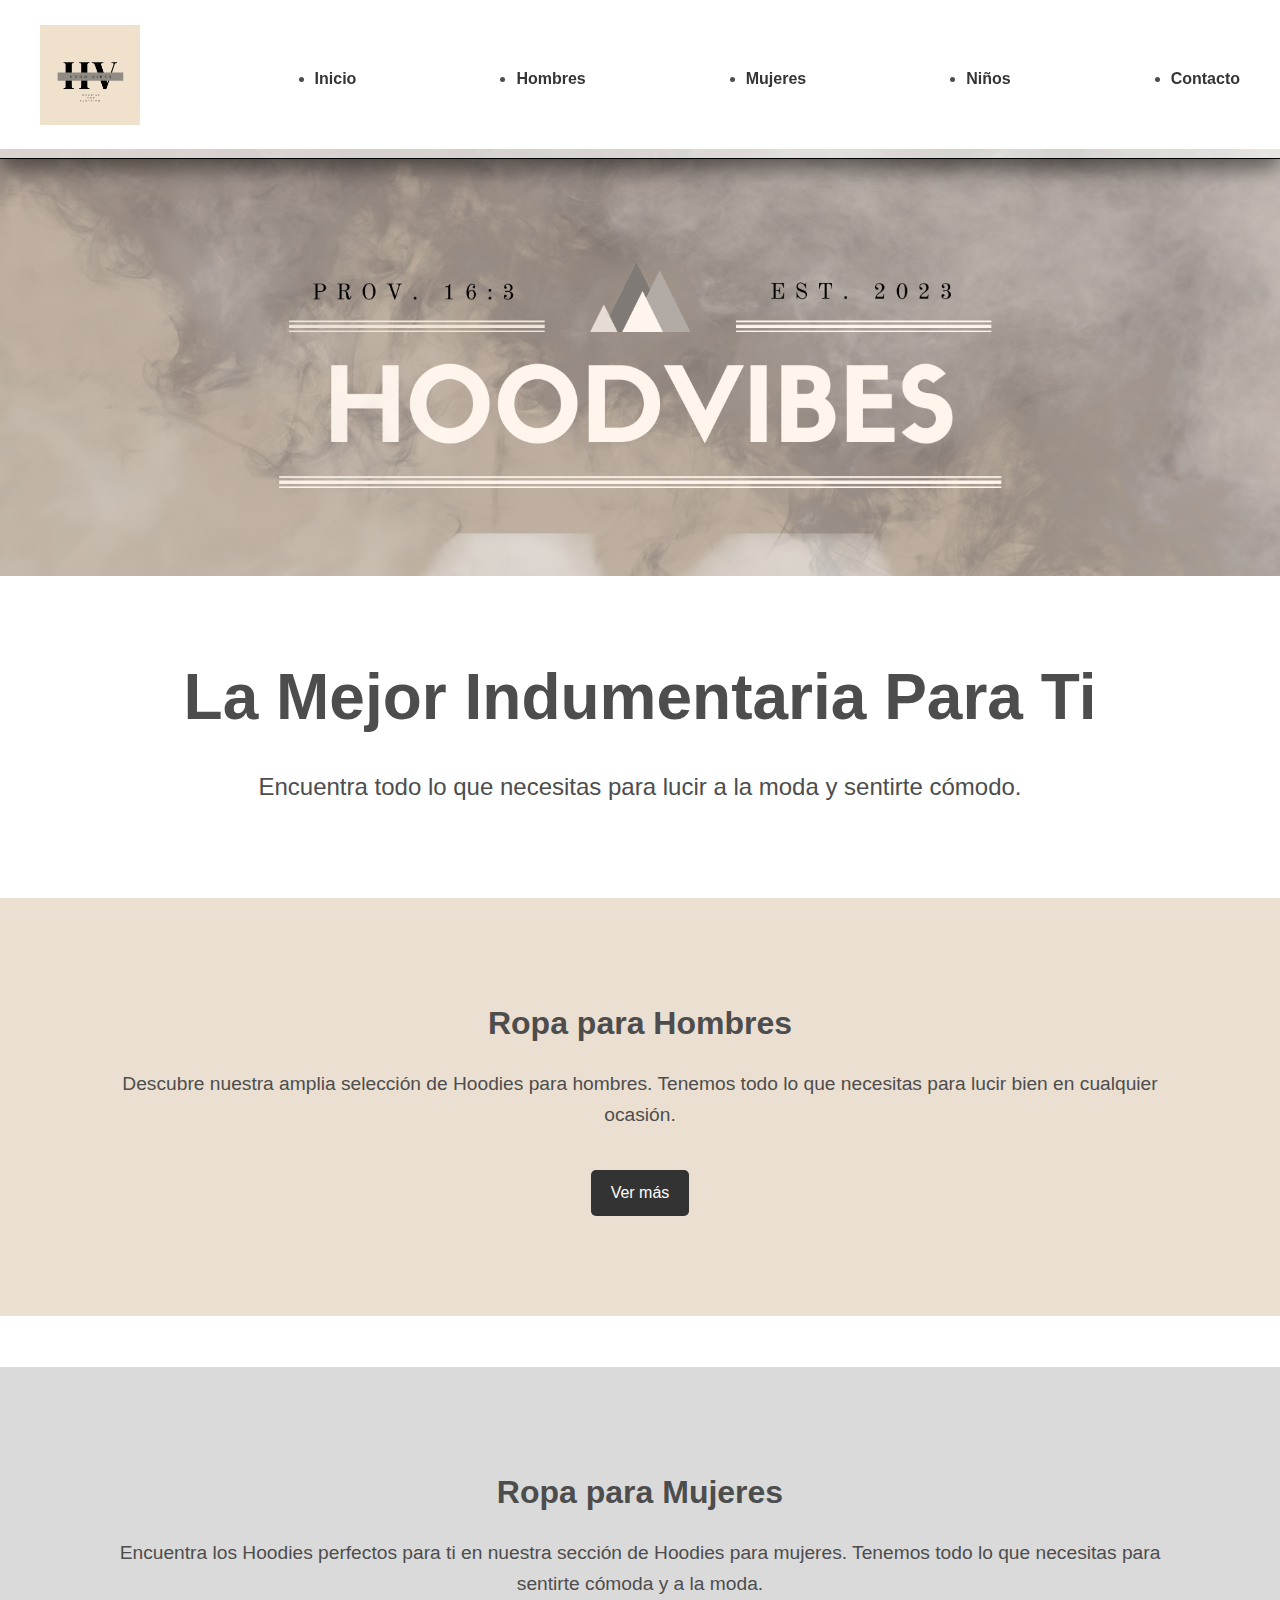
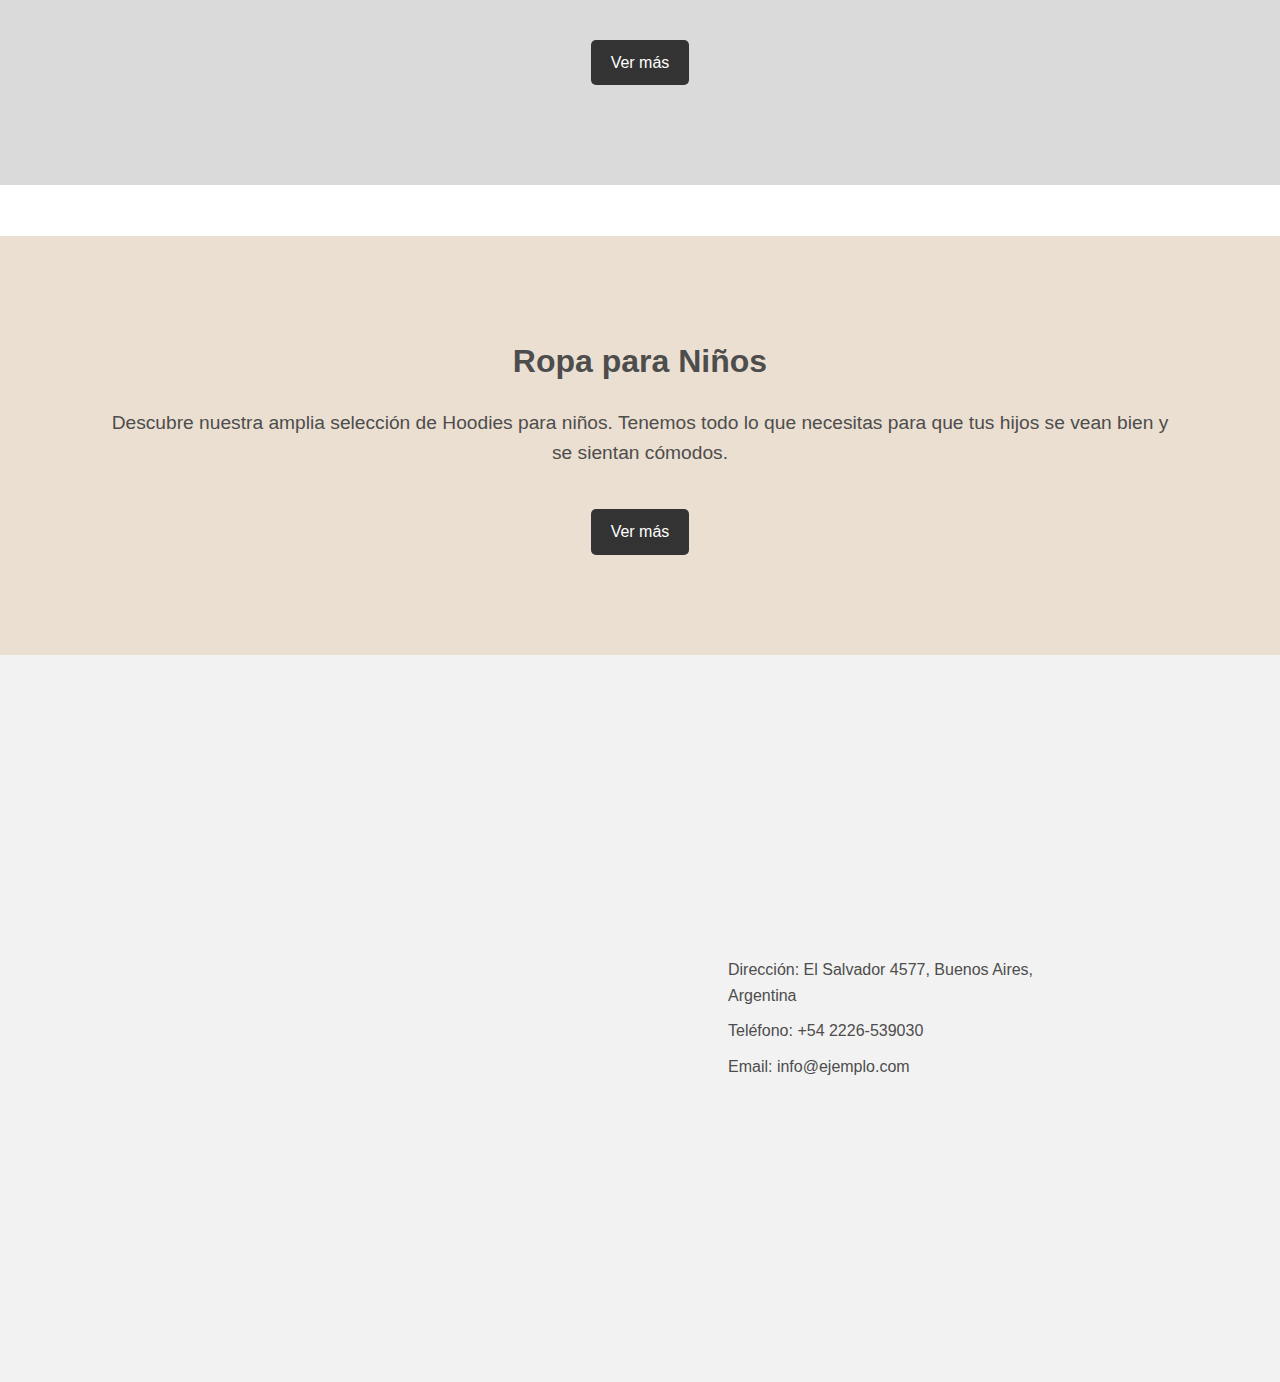
==== index.html @ 0af55d05 "Primer commit" ====
<!DOCTYPE html>
<html lang="es">
<head>
  <meta charset="UTF-8">
  <meta name="viewport" content="width=device-width, initial-scale=1.0">
  <title>Tienda de Ropa - Inicio</title>
  <link rel="stylesheet" href="./css/main.css">
  <link rel="stylesheet" href="https://github.com/TobiasLuzko/PreEntrega2-Luzko.git">
  <link rel="icon" type="image/png" sizes="32x32" href="./media/Black White Minimalist Elegant Letter Initial Name Monogram Logo (1).png">
  <!-- fin de los favicon -->

</head>
<body>
  <header>
    <div class="header-container">
      <a href="index.html">
        <img src="./media/Black White Minimalist Elegant Letter Initial Name Monogram Logo (1).png" width="100px" height="100px" alt="Logo de la Tienda de Ropa">
        <!-- Logo de la marca -->
      </a>
      <nav>
        <ul>
          <li><a href="./index.html">Inicio</a></li>
          <li><a href="./pages/hombres.html">Hombres</a></li>
          <li><a href="./pages/mujeres.html">Mujeres</a></li>
          <li><a href="./pages/ninos.html">Niños</a></li>
          <li><a href=" #footer ">Contacto</a></li>
           <!-- Lista con los sectores de la pagina  -->
        </ul>
      </nav>
    </div>
  </header>
  <!-- Fin del header  -->
  <main>
    <section class="post-banner">
      <img id="foto-ban" src="./media/banner 2 HOODVIBES.png" alt="Banner de la tienda de ropa">
      <h1>La Mejor Indumentaria Para Ti</h1>
      <p>Encuentra todo lo que necesitas para lucir a la moda y sentirte cómodo.</p>
    </section>
    <!-- Primera seccion de la pagina , deberia tener un html para "comprar ahora " -->
<br>
<br>
    <section class="ropa-hombres">
      <h2>Ropa para Hombres</h2>
      <p>Descubre nuestra amplia selección de Hoodies para hombres. Tenemos todo lo que necesitas para lucir bien en cualquier ocasión.</p>
      <a href="./pages/hombres.html" class="btn">Ver más</a>
    </section>
    <!-- Seccion de ropa de hombres  -->
<br>
<br>
    <section class="ropa-mujeres">
      <h2>Ropa para Mujeres</h2>
      <p>Encuentra los Hoodies perfectos para ti en nuestra sección de Hoodies para mujeres.  Tenemos todo lo que necesitas para sentirte cómoda y a la moda.</p>
      <a href="./pages/mujeres.html" class="btn">Ver más</a>
    </section>
    <!-- Seccion de ropa de mujer  -->
<br>
<br>
    <section class="ropa-niños">
      <h2>Ropa para Niños</h2>
      <p>Descubre nuestra amplia selección de Hoodies para niños.  Tenemos todo lo que necesitas para que tus hijos se vean bien y se sientan cómodos.</p>
      <a href="./pages/ninos.html" class="btn">Ver más</a>
    </section>
    <!-- Seccion de ropa de ninos -->
  </main>

  <footer id="footer">
    <div class="mapa">
      <iframe src="https://www.google.com/maps/embed?pb=!1m18!1m12!1m3!1d13139.52524123755!2d-58.44602342854807!3d-34.58186965086755!2m3!1f0!2f0!3f0!3m2!1i1024!2i768!4f13.1!3m3!1m2!1s0x95bcb5924702e2d1%3A0x70b075b79ca9b53e!2sPalermo%20Hollywood%2C%20CABA!5e0!3m2!1ses!2sar!4v1683251488282!5m2!1ses!2sar" width="400" height="300" style="border:0;" allowfullscreen="" loading="lazy" referrerpolicy="no-referrer-when-downgrade"></iframe>
    </div>
    <div class="info">
      <p>Dirección: El Salvador 4577, Buenos Aires, Argentina</p>
      <p>Teléfono: +54 2226-539030</p>
      <p>Email: info@ejemplo.com</p>
    </div>
  </footer>

  <!-- Fin del footer y su contenido  -->
---- css/main.css ----
/* Estilos generales */

* {
    margin: 0;
    padding: 0;
    box-sizing: border-box;
  }
  
  body {
    font-family: Arial, sans-serif;
    font-size: 16px;
    line-height: 1.6;
    color: #4d4d4d;
  }
  /* TODAS LAS LETRAS DE EL INICIO */
  a {
    color: #353535;
    text-decoration: none;
  }
/* Borra las barras de los html */
  
  header {
    background-color: #ffffff5b;
    border-bottom: 0.5px solid #000000;
    padding: 25px;
  }
  
  .header-container {
    display: flex;
    justify-content: space-between;
    align-items: center;
    max-width: 1200px;
    margin: 0 auto;
  }
  
  header {

    background:#ffffff9c;
    position: fixed;
    top: 0;
    left: 0;
    width: 100%;
    box-shadow: 0px 10px 20px 0px rgba(0, 0, 0, 0.5);
   }
   /* sombra al header conteiner  */

  nav ul {
    list-style: disc;
    display: flex;
  }
  
  nav ul li {
    margin-left: 160px;
  }
  
  nav ul li a {
    font-weight: bolder;
  }
  
  #foto-ban {
    display: block;
    max-width: 100%;
    margin-bottom: 70px;
    margin-top: 149px;
  }
/* el espacio entre el banner y el header  */

  .post-banner {
    background-color: #ffffff;
    text-align: center;
  }
  /* Centra el texto de el "post banner" */
  
  .post-banner h1 {
    font-size: 4rem;
    margin-bottom: 20px;
  }
  /* tamaño de la letra H1  */

  .post-banner p {
    font-size: 1.5rem;
    margin-bottom: 40px;
  }
  /* tamaño de la letra de p  */

  .btn {
    display: inline-block;
    background-color: #333;
    color: #fff;
    padding: 10px 20px;
    border-radius: 5px;
    transition: all 0.3s ease;
  }

  .btn:hover {
    background-color: #c2a580;
    color: #ffffff;
    border: 1px solid #000000;
  }

  /* sombrita fachera del boton */

  .ropa-hombres {
    background-color: #cfb3926b;
    padding: 100px;
    text-align: center;
  }
  /* seccion de ropa de hombres */
  
  .ropa-hombres h2 {
    font-size: 2rem;
    margin-bottom: 20px;
  }
  /* tamaño y margin del h2  */
  
  .ropa-hombres p {
    font-size: 1.2rem;
    margin-bottom: 40px;
  }
  /* tamaño del p  */

  .ropa-mujeres {
    background-color: #dadada;
    padding: 100px;
    text-align: center;
  }
  /* seccion ropa de mujeres */
  
  .ropa-mujeres h2 {
    font-size: 2rem;
    margin-bottom: 20px;
  }
  /* tamaño y margin de h2  */

  .ropa-mujeres p {
    font-size: 1.2rem;
    margin-bottom: 40px;
  }
  /* tamaño de fuente de p  */

  .ropa-niños {
    background-color: #cfb3926b;
    padding: 100px;
    text-align: center;
  }
  /* seccion de ropa de niños */
  
  .ropa-niños h2 {
    font-size: 2rem;
    margin-bottom: 20px;
  }
  /* tamaño y margin de h2 */

  .ropa-niños p {
    font-size: 1.2rem;
    margin-bottom: 40px;
  }
  /* tamaño de fuente de p */
  
  footer {
    background-color: #f2f2f2;
    padding: 200px;
    display: flex;
    flex-wrap: wrap;
    justify-content: space-between;
    align-items: center;
  }

  .mapa {
    width: 50%;
    margin-bottom: 20px;
  }

  .info {
    width: 40%;
    text-align: left;
  }

  .info p {
    margin: 10px 0;
  }

  /* configuracion del footer */

  /* seccion de hombre */
h1 {
  text-align: center;
  margin-top: 50px;
}

/* Estilos para el contenedor de los productos */
.product-container {
  display: flex;
  justify-content: space-between;
  width: 90%;
  margin: 0 auto;
  padding-top: 50px;
  margin-bottom: 70px;
}

/* Estilos para cada producto */
.product {
  width: 30%;
  text-align: center;
  background-color: #ffffffab;
  border-radius: 5px;
  box-shadow:
  3.6px 3.5px 2.2px rgba(0, 0, 0, 0.026),
  8.6px 8.4px 5.3px rgba(0, 0, 0, 0.038),
  16.2px 15.9px 10px rgba(0, 0, 0, 0.047),
  28.8px 28.4px 17.9px rgba(0, 0, 0, 0.056),
  53.9px 53.1px 33.4px rgba(0, 0, 0, 0.067),
  129px 127px 80px rgba(0, 0, 0, 0.09)
;
  padding: 20px;
}

/* Estilos para la imagen de cada producto */
.product img {
  display: inline-block;
  height: 270px;
  width: 270px;
  border-radius: 30px;
  margin-bottom: 20px;
}

/* Estilos para el título de cada producto */
.product h2 {
  font-size: 1.5rem;
  margin-bottom: 10px;
}

/* Estilos para la descripción de cada producto */
.product p {
  font-size: 1.2rem;
  line-height: 1.5;
}
/* Estilos para el botón "Agregar al carrito" */
.carrito {
  background-color: #927654;
  color: #fff;
  border: none;
  border-radius: 5px;
  padding: 10px 20px;
  font-size: 1.2rem;
  cursor: pointer;
  transition: background-color 0.3s ease-in-out;
}

.carrito:hover {
  background-color: #fdc07152;
}

.container-fluid {
  background-color: #e4b06b65;
  /* background-color: #bb744bd0; */
}

.navbar {
  background-color: #bbb5af6e;
}

@media (max-width: 768px ) {
    
      body {
        font-family: Arial, sans-serif;
        font-size: 20px;
        line-height: 1.6;
        color: #4d4d4d;
      }
      /* TODAS LAS LETRAS DE EL INICIO */
      a {
        color: #353535;
        text-decoration: none;
      }
    /* Borra las barras de los html */
      
      header {
        max-width: 100%;
        background-color: #ffffff;
        border-bottom: 0.5px solid #000000;
        /* padding: 21px; */
      }
      
      .header-container {
        display: inline-flex;
        /* justify-content: center; */
        justify-content: space-between;
        align-items: center;
        max-width: 100%;
        margin: 0 auto;
      }
      
      header {
    
        background:#ffffffc4;
        position: fixed;
        top: 0;
        left: 0;
        width: 100%;
        box-shadow: 0px 10px 20px 0px rgba(0, 0, 0, 0.5);
       }
       /* sombra al header conteiner  */
    
      nav ul {
        list-style: disc;
        display: flex;
      }
      
      nav ul li {
        margin-left: 45px;
      }
      
      nav ul li a {
        font-weight: bolder;
      }
      
      #foto-ban {
        display: block;
        max-width: 100%;
        margin-bottom: 50px;
        margin-top: 149px;
      }
    /* el espacio entre el banner y el header  */
    
      .post-banner {
        background-color: #ffffff;
        text-align: grid ;
      }
      /* Centra el texto de el "post banner" */
      
      .post-banner h1 {
        font-size: 2.5rem;
        margin-bottom: 20px;
      }
      /* tamaño de la letra H1  */
    
      .post-banner p {
        font-size: 1.5rem;
        margin-bottom: 40px;
      }
      /* tamaño de la letra de p  */
    
      .btn {
        display: inline-block;
        background-color: #333;
        color: #ffffff;
        padding: 5px 10px;
        border-radius: 5px;
        transition: all 0.3s ease;
      }
    
      .btn:hover {
        background-color: #cfb3926b;
        color: #ffffff;
        border: 1px solid #000000;
      }
    
      /* sombrita fachera del boton */
    
      .ropa-hombres {
        background-color: #cfb3926b;
        padding: 100px;
        text-align: center;
      }
      /* seccion de ropa de hombres */
      
      .ropa-hombres h2 {
        font-size: 2rem;
        margin-bottom: 10px;
      }
      /* tamaño y margin del h2  */
      
      .ropa-hombres p {
        font-size: 1.2rem;
        margin-bottom: 30px;
      }
      /* tamaño del p  */
    
      .ropa-mujeres {
        background-color: #dadada;
        padding: 100px;
        text-align: center;
      }
      /* seccion ropa de mujeres */
      
      .ropa-mujeres h2 {
        font-size: 2rem;
        margin-bottom: 10px;
      }
      /* tamaño y margin de h2  */
    
      .ropa-mujeres p {
        font-size: 1.2rem;
        margin-bottom: 30px;
      }
      /* tamaño de fuente de p  */
    
      .ropa-niños {
        background-color: #cfb3926b;
        padding: 100px;
        text-align: center;
      }
      /* seccion de ropa de niños */
      
      .ropa-niños h2 {
        font-size: 2rem;
        margin-bottom: 10px;
      }
      /* tamaño y margin de h2 */
    
      .ropa-niños p {
        font-size: 1.2rem;
        margin-bottom: 30px;
      }
      /* tamaño de fuente de p */
      
      footer {
        background-color: #f2f2f2;
        padding: 200px;
        display: block;
        flex-wrap: wrap;
        justify-content: space-between;
        align-items: center;
      }
    
      .mapa {
        width: 30%;
        margin: 10px;
        text-align: center;
        float: left;
      }
    
      .info {
        margin: 60px;
        width: 40%;
        text-align: center;
      }
    
      .info p {
        margin: 40px 0;
        text-align:center ;
      }
    
      /* configuracion del footer */
    
      /* seccion de hombre */
    h1 {
      text-align: center;
      margin-top: 40px;
    }
    
    /* Estilos para el contenedor de los productos */
    .product-container {
      display: grid;
      justify-content: space-between;
      width: 100%;
      margin-left: 30%;
      padding-top: 10px;
      margin-bottom: 70px;
    }
    
    /* Estilos para cada producto */
    .product {
      width: 100%;
      text-align: grid;
      background-color: #ddd7d7a1;
      border-radius: 5px;
      box-shadow:
      3.6px 3.5px 2.2px rgba(0, 0, 0, 0.026),
      8.6px 8.4px 5.3px rgba(0, 0, 0, 0.038),
      16.2px 15.9px 10px rgba(0, 0, 0, 0.047),
      28.8px 28.4px 17.9px rgba(0, 0, 0, 0.056),
      53.9px 53.1px 33.4px rgba(0, 0, 0, 0.067),
      129px 127px 80px rgba(0, 0, 0, 0.09)
    ;
      padding: 40px;
    }
    
    /* Estilos para la imagen de cada producto */
    .product img {
      display: grid;
      height: 270px;
      width: 270px;
      border-radius: 30px;
      margin-bottom: 20px;
    }
    
    /* Estilos para el título de cada producto */
    .product h2 {
      font-size: 1.5rem;
      margin-bottom: 10px;
    }
    
    /* Estilos para la descripción de cada producto */
    .product p {
      font-size: 1.2rem;
      line-height: 1.5;
    }

    /* Estilos para el botón "Agregar al carrito" */
    .carrito {
      background-color: #927654;
      color: #fff;
      border: none;
      border-radius: 5px;
      padding: 10px 20px;
      font-size: 1.2rem;
      cursor: pointer;
      transition: background-color 0.3s ease-in-out;
    }
    
    .carrito:hover {
      background-color: #af926e;
    }
   }
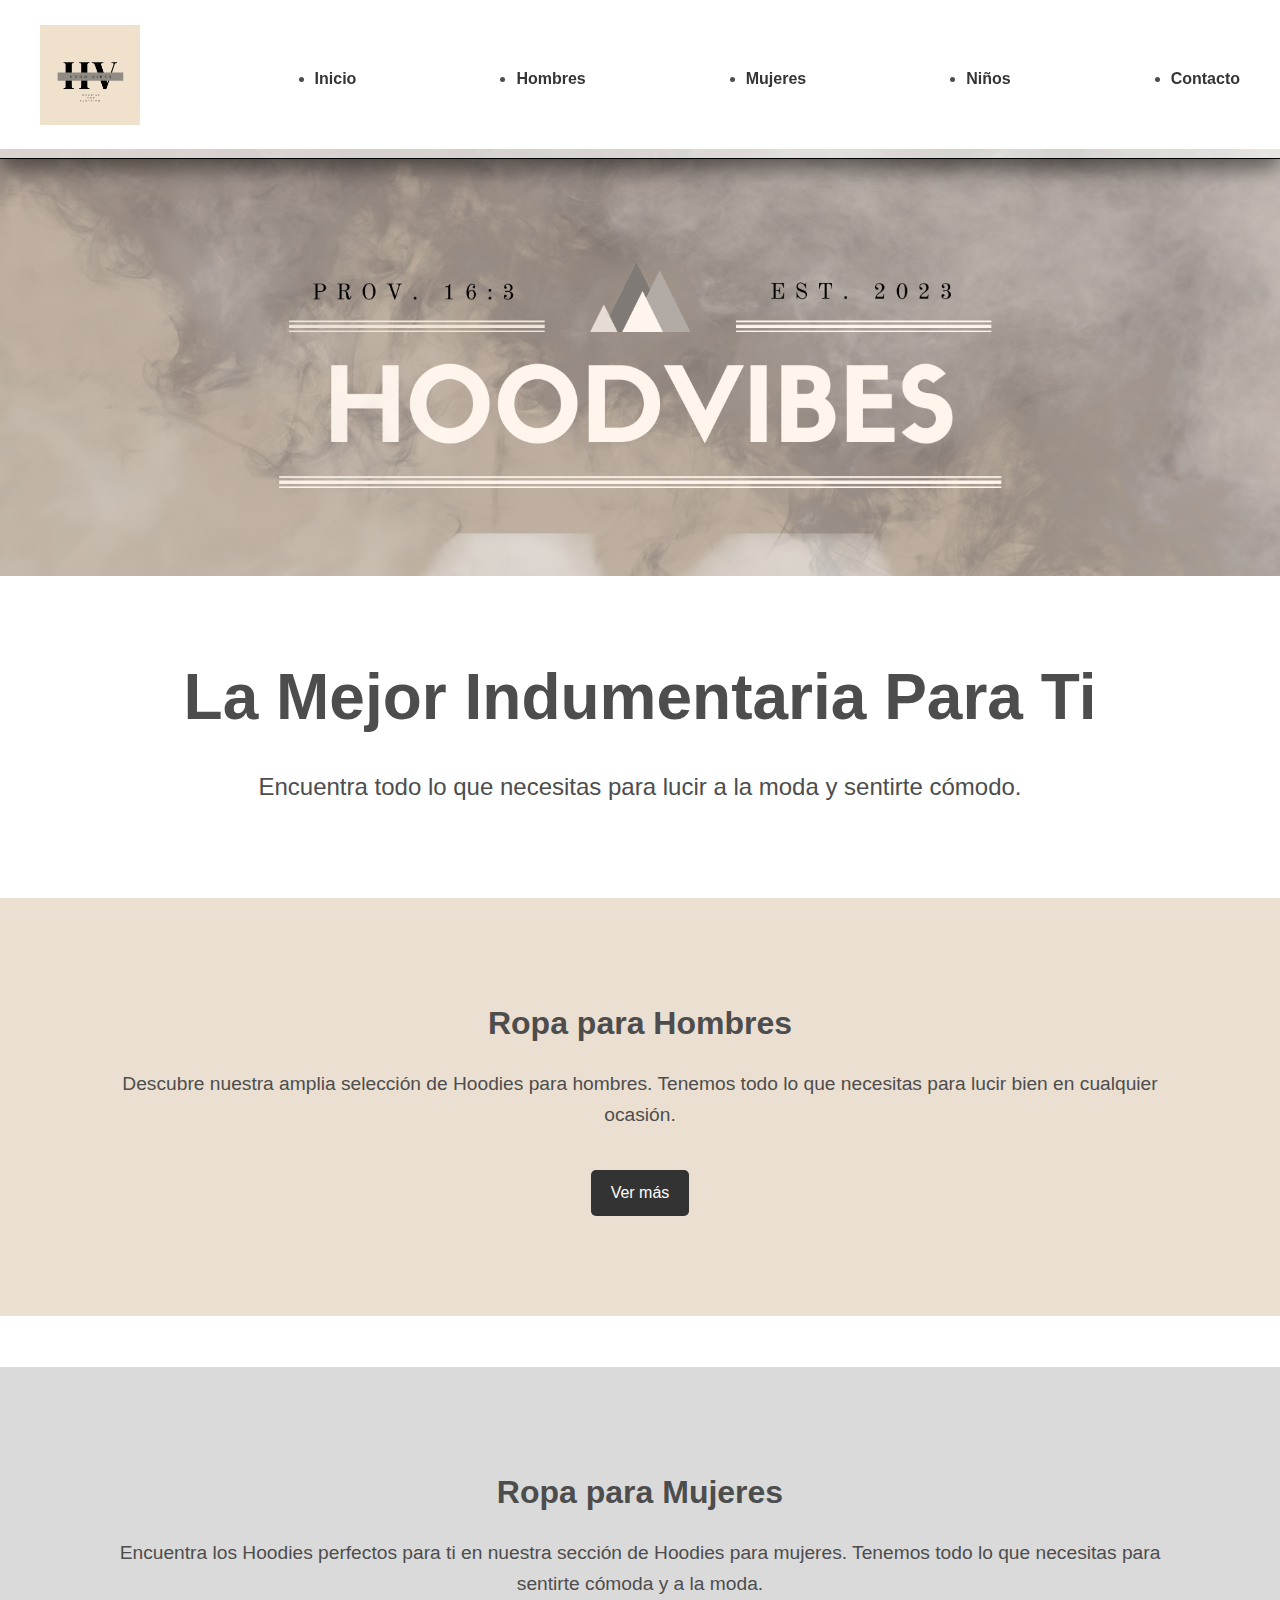
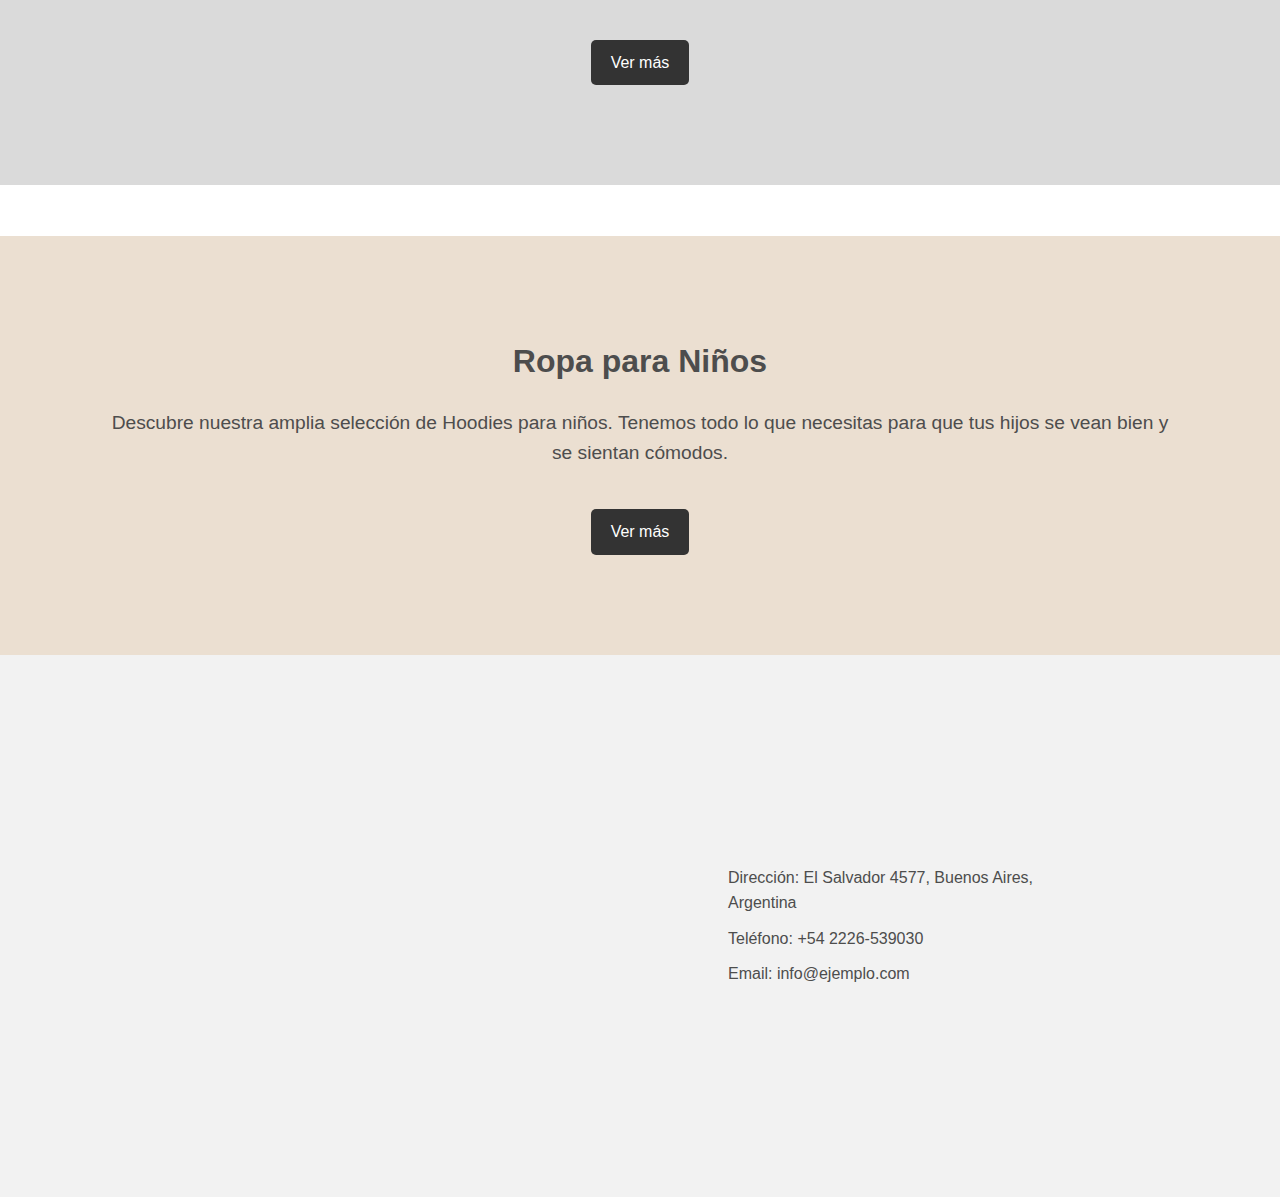
==== commit 052a59b2: "Arreglos" ====
--- a/index.html
+++ b/index.html
@@ -65,7 +65,7 @@
 
   <footer id="footer">
     <div class="mapa">
-      <iframe src="https://www.google.com/maps/embed?pb=!1m18!1m12!1m3!1d13139.52524123755!2d-58.44602342854807!3d-34.58186965086755!2m3!1f0!2f0!3f0!3m2!1i1024!2i768!4f13.1!3m3!1m2!1s0x95bcb5924702e2d1%3A0x70b075b79ca9b53e!2sPalermo%20Hollywood%2C%20CABA!5e0!3m2!1ses!2sar!4v1683251488282!5m2!1ses!2sar" width="400" height="300" style="border:0;" allowfullscreen="" loading="lazy" referrerpolicy="no-referrer-when-downgrade"></iframe>
+      <!-- <iframe src="https://www.google.com/maps/embed?pb=!1m18!1m12!1m3!1d13139.52524123755!2d-58.44602342854807!3d-34.58186965086755!2m3!1f0!2f0!3f0!3m2!1i1024!2i768!4f13.1!3m3!1m2!1s0x95bcb5924702e2d1%3A0x70b075b79ca9b53e!2sPalermo%20Hollywood%2C%20CABA!5e0!3m2!1ses!2sar!4v1683251488282!5m2!1ses!2sar" width="400" height="300" style="border:0;" allowfullscreen="" loading="lazy" referrerpolicy="no-referrer-when-downgrade"></iframe> -->
     </div>
     <div class="info">
       <p>Dirección: El Salvador 4577, Buenos Aires, Argentina</p>
--- a/css/main.css
+++ b/css/main.css
@@ -256,10 +256,6 @@
   /* background-color: #bb744bd0; */
 }
 
-.navbar {
-  background-color: #bbb5af6e;
-}
-
 @media (max-width: 768px ) {
     
       body {
@@ -283,9 +279,9 @@
       }
       
       .header-container {
-        display: inline-flex;
-        /* justify-content: center; */
-        justify-content: space-between;
+        display:inline-flex;
+        justify-content: center;
+        /* justify-content: space-between; */
         align-items: center;
         max-width: 100%;
         margin: 0 auto;
@@ -294,7 +290,7 @@
       header {
     
         background:#ffffffc4;
-        position: fixed;
+        position: relative;
         top: 0;
         left: 0;
         width: 100%;
@@ -308,7 +304,7 @@
       }
       
       nav ul li {
-        margin-left: 45px;
+        margin-left: 1.5em ;
       }
       
       nav ul li a {
@@ -319,7 +315,7 @@
         display: block;
         max-width: 100%;
         margin-bottom: 50px;
-        margin-top: 149px;
+        margin-top:0px;
       }
     /* el espacio entre el banner y el header  */
     
@@ -425,20 +421,19 @@
       }
     
       .mapa {
-        width: 30%;
-        margin: 10px;
+        width: 20%;
+        margin: -0.5em;
         text-align: center;
-        float: left;
       }
     
       .info {
-        margin: 60px;
-        width: 40%;
+        margin: 0.2em;
+        width: 100%;
         text-align: center;
       }
     
       .info p {
-        margin: 40px 0;
+        margin: 30px 0;
         text-align:center ;
       }
     
@@ -447,14 +442,13 @@
       /* seccion de hombre */
     h1 {
       text-align: center;
-      margin-top: 40px;
+      margin-top: 30px;
     }
     
     /* Estilos para el contenedor de los productos */
     .product-container {
       display: grid;
-      justify-content: space-between;
-      width: 100%;
+      max-width: 100%;
       margin-left: 30%;
       padding-top: 10px;
       margin-bottom: 70px;
@@ -488,7 +482,7 @@
     
     /* Estilos para el título de cada producto */
     .product h2 {
-      font-size: 1.5rem;
+      font-size: 1.5em;
       margin-bottom: 10px;
     }
     
@@ -514,4 +508,258 @@
       background-color: #af926e;
     }
    }
-  +
+
+
+
+   @media (max-width: 576px ) {
+    
+    body {
+      font-family: Arial, sans-serif;
+      font-size: 12px;
+      line-height: 1;
+      color: #4d4d4d;
+    }
+    /* TODAS LAS LETRAS DE EL INICIO */
+    a {
+      color: #353535;
+      text-decoration: none;
+    }
+  /* Borra las barras de los html */
+    
+    header {
+      max-width: 100%;
+      background-color: #ffffff;
+      border-bottom: 0.5px solid #000000;
+      /* padding: 21px; */
+    }
+    
+    .header-container {
+      display:inline-flex;
+      justify-content: center;
+      /* justify-content: space-between; */
+      align-items: center;
+      max-width: 100%;
+      margin: 0 auto;
+    }
+    
+    header {
+  
+      background:#ffffffc4;
+      position: relative;
+      top: 0;
+      left: 0;
+      width: 100%;
+      box-shadow: 0px 10px 20px 0px rgba(0, 0, 0, 0.5);
+     }
+     /* sombra al header conteiner  */
+  
+    nav ul {
+      list-style: disc;
+      display: flex;
+    }
+    
+    nav ul li {
+      margin-left: 1.5em ;
+    }
+    
+    nav ul li a {
+      font-weight: bolder;
+    }
+    
+    #foto-ban {
+      display: block;
+      max-width: 100%;
+      margin-bottom: 50px;
+      margin-top:0px;
+    }
+  /* el espacio entre el banner y el header  */
+  
+    .post-banner {
+      background-color: #ffffff;
+      text-align: grid ;
+    }
+    /* Centra el texto de el "post banner" */
+    
+    .post-banner h1 {
+      font-size: 2.5rem;
+      margin-bottom: 20px;
+    }
+    /* tamaño de la letra H1  */
+  
+    .post-banner p {
+      font-size: 1.5rem;
+      margin-bottom: 40px;
+    }
+    /* tamaño de la letra de p  */
+  
+    .btn {
+      display: inline-block;
+      background-color: #333;
+      color: #ffffff;
+      padding: 5px 10px;
+      border-radius: 5px;
+      transition: all 0.3s ease;
+    }
+  
+    .btn:hover {
+      background-color: #cfb3926b;
+      color: #ffffff;
+      border: 1px solid #000000;
+    }
+  
+    /* sombrita fachera del boton */
+  
+    .ropa-hombres {
+      background-color: #cfb3926b;
+      padding: 100px;
+      text-align: center;
+    }
+    /* seccion de ropa de hombres */
+    
+    .ropa-hombres h2 {
+      font-size: 2rem;
+      margin-bottom: 10px;
+    }
+    /* tamaño y margin del h2  */
+    
+    .ropa-hombres p {
+      font-size: 1.2rem;
+      margin-bottom: 30px;
+    }
+    /* tamaño del p  */
+  
+    .ropa-mujeres {
+      background-color: #dadada;
+      padding: 100px;
+      text-align: center;
+    }
+    /* seccion ropa de mujeres */
+    
+    .ropa-mujeres h2 {
+      font-size: 2rem;
+      margin-bottom: 10px;
+    }
+    /* tamaño y margin de h2  */
+  
+    .ropa-mujeres p {
+      font-size: 1.2rem;
+      margin-bottom: 30px;
+    }
+    /* tamaño de fuente de p  */
+  
+    .ropa-niños {
+      background-color: #cfb3926b;
+      padding: 100px;
+      text-align: center;
+    }
+    /* seccion de ropa de niños */
+    
+    .ropa-niños h2 {
+      font-size: 2rem;
+      margin-bottom: 10px;
+    }
+    /* tamaño y margin de h2 */
+  
+    .ropa-niños p {
+      font-size: 1.2rem;
+      margin-bottom: 30px;
+    }
+    /* tamaño de fuente de p */
+    
+    footer {
+      background-color: #f2f2f2;
+      padding: 200px;
+      display: block;
+      flex-wrap: wrap;
+      justify-content: space-between;
+      align-items: center;
+    }
+  
+    /* .mapa {
+      width: 20px;
+      margin: -5em;
+      text-align: center;
+    } */
+  
+    .info {
+      width: 100%;
+      text-align: center;
+    }
+  
+    .info p {
+      max-width: 100%;
+      text-align:center ;
+    }
+  
+    /* configuracion del footer */
+  
+    /* seccion de hombre */
+  h1 {
+    text-align: center;
+    margin-top: 30px;
+  }
+  
+  /* Estilos para el contenedor de los productos */
+  .product-container {
+    display: grid;
+    max-width: 100%;
+    margin-left: 7em;
+    padding-top: 10px;
+    margin-bottom: 70px;
+  }
+  
+  /* Estilos para cada producto */
+  .product {
+    width: 100%;
+    text-align: grid;
+    background-color: #ddd7d7a1;
+    border-radius: 5px;
+    box-shadow:
+    3.6px 3.5px 2.2px rgba(0, 0, 0, 0.026),
+    8.6px 8.4px 5.3px rgba(0, 0, 0, 0.038),
+    16.2px 15.9px 10px rgba(0, 0, 0, 0.047),
+    28.8px 28.4px 17.9px rgba(0, 0, 0, 0.056),
+    53.9px 53.1px 33.4px rgba(0, 0, 0, 0.067),
+    129px 127px 80px rgba(0, 0, 0, 0.09)
+  ;
+    padding: auto;
+  }
+  
+  /* Estilos para la imagen de cada producto */
+  .product img {
+    display: grid;
+    height: 170px;
+    width: 170px;
+    border-radius: 30px;
+    margin-bottom: 20px;
+  }
+  
+  /* Estilos para el título de cada producto */
+  .product h2 {
+    font-size: 1.5em;
+    margin-bottom: 10px;
+  }
+  
+  /* Estilos para la descripción de cada producto */
+  .product p {
+    font-size: 1.2rem;
+    line-height: 1.5;
+  }
+
+  /* Estilos para el botón "Agregar al carrito" */
+  .carrito {
+    background-color: #927654;
+    color: #fff;
+    border: none;
+    border-radius: 5px;
+    padding: 10px 20px;
+    font-size: 1.2rem;
+    cursor: pointer;
+    transition: background-color 0.3s ease-in-out;
+  }
+  
+  .carrito:hover {
+    background-color: #af926e;
+  }
+ }
